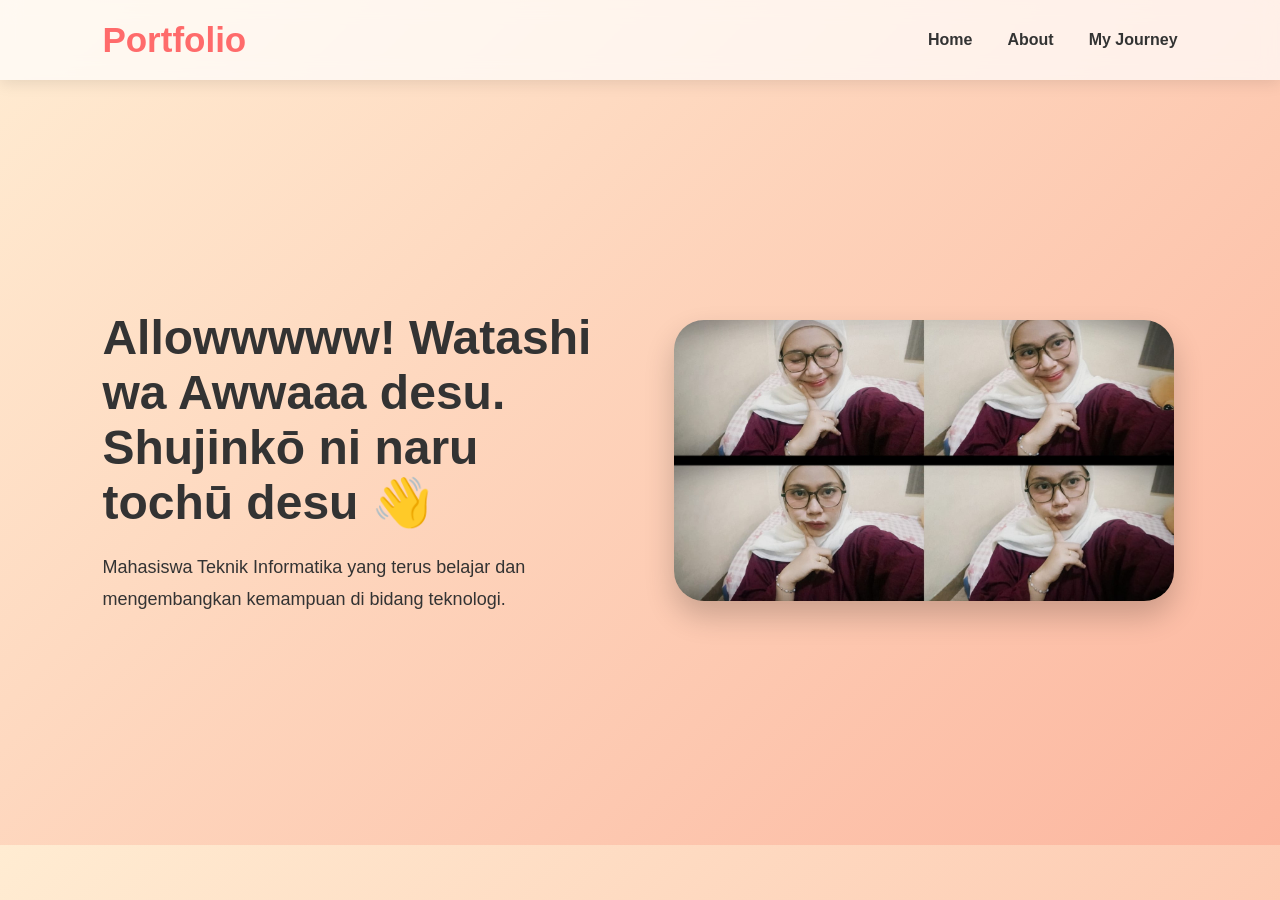
==== index.html @ b6fd28fb "Menambahkan File Portofolio" ====
<!DOCTYPE html>
<html lang="id">
<head>
    <meta charset="UTF-8">
    <meta name="viewport" content="width=device-width, initial-scale=1.0">
    <title>Home - Portfolio Wawa</title>

    <link rel="stylesheet" href="style.css">
</head>

<body>

<nav>

    <h2>Portfolio</h2>

    <ul>
        <li><a href="index.html">Home</a></li>
        <li><a href="about.html">About</a></li>
        <li><a href="journey.html">My Journey</a></li>
    </ul>

</nav>

<section id="home">

    <div class="kiri">

        <h1>
            Allowwwww! Watashi wa Awwaaa desu.
            Shujinkō ni naru tochū desu 👋
        </h1>

        <p>
            Mahasiswa Teknik Informatika yang terus belajar
            dan mengembangkan kemampuan di bidang teknologi.
        </p>

    </div>

    <div class="kanan">
        <img src="WhatsApp Image 2026-06-02 at 19.02.27.jpeg" alt="Foto Profil">
    </div>

</section>

</body>
</html>
---- style.css ----
*{
    margin:0;
    padding:0;
    box-sizing:border-box;
}

html{
    scroll-behavior:smooth;
}

body{
    font-family:'Segoe UI', sans-serif;
    background:linear-gradient(135deg,#ffecd2,#fcb69f);
    color:#333;
}


/* NAVBAR */

nav{
    display:flex;
    justify-content:space-between;
    align-items:center;

    padding:20px 8%;
    background:rgba(255,255,255,0.7);

    backdrop-filter:blur(10px);

    position:sticky;
    top:0;
    z-index:100;

    box-shadow:0 3px 15px rgba(0,0,0,0.1);
}

nav h2{
    color:#ff6b6b;
    font-size:35px;
}

nav ul{
    display:flex;
    gap:35px;
    list-style:none;
}

nav a{
    text-decoration:none;
    color:#333;
    font-weight:600;
    transition:.3s;
}

nav a:hover{
    color:#ff6b6b;
}


section{
    padding:80px 8%;
}


/* HOME */

#home{
    display:flex;
    justify-content:space-between;
    align-items:center;

    min-height:85vh;
    gap:60px;
}

.kiri{
    flex:1;
}

.kiri h1{
    font-size:48px;
    margin-bottom:20px;
}

.kiri p{
    font-size:18px;
    line-height:1.8;
}


/* FOTO */

.kanan{
    flex:1;
    text-align:center;
}

.kanan img{
    width:500px;
    border-radius:30px;

    box-shadow:
    0 15px 30px rgba(0,0,0,0.2);

    transition:.4s;
}

.kanan img:hover{
    transform:scale(1.05);
}


/* ABOUT */

#about{
    display:flex;
    justify-content:space-between;
    align-items:center;

    gap:80px;

    background:rgba(255,255,255,0.7);

    backdrop-filter:blur(10px);

    padding:60px;

    border-radius:35px;

    margin-top:30px;

    box-shadow:
    0 10px 25px rgba(0,0,0,.1);
}

#about .kiri h2{
    font-size:45px;
    margin-bottom:35px;
}

#about .kiri p{
    margin-bottom:20px;
    font-size:22px;
    line-height:1.8;
}


/* SKILLS */

.skills{
    display:flex;
    flex-wrap:wrap;
    gap:15px;

    margin-top:20px;
}

.skills span{
    background:#f8a892;

    padding:12px 18px;

    border-radius:30px;

    font-size:15px;

    transition:.3s;
}

.skills span:hover{
    transform:translateY(-3px);
}


/* JOURNEY */

#journey h2{
    text-align:center;
    margin-bottom:35px;
}

.card{
    background:white;

    padding:25px;

    margin-bottom:20px;

    border-radius:20px;

    box-shadow:
    0 10px 20px rgba(0,0,0,0.08);

    transition:.4s;
}

.card:hover{
    transform:translateY(-8px);
}



@media(max-width:768px){

#home,
#about{
    flex-direction:column;
    text-align:center;
}

.kanan img{
    width:400px;
}

.skills{
    justify-content:center;
}

.kiri h1{
    font-size:35px;
}

#about .kiri h2{
    font-size:30px;
}

}
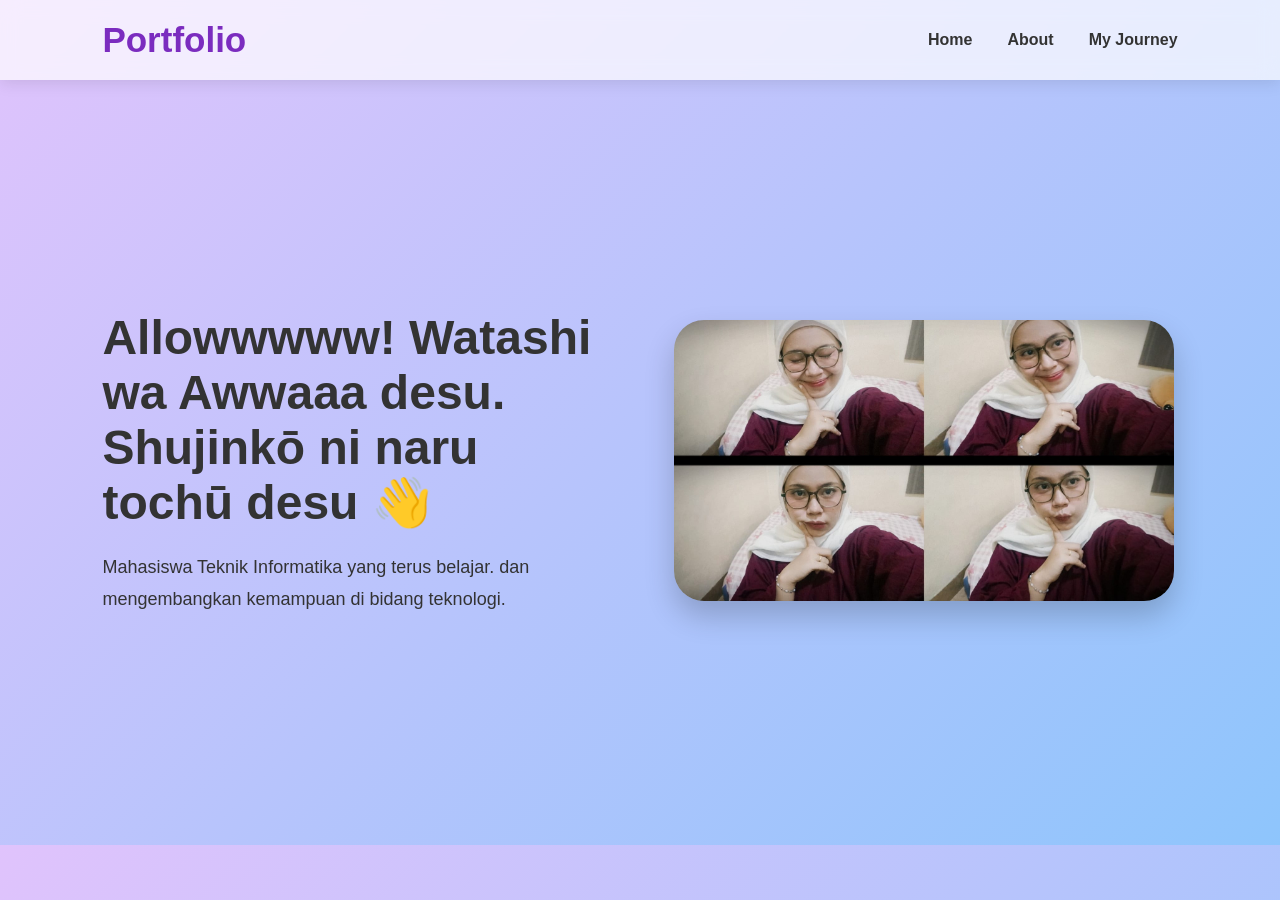
==== commit 0d47883a: "menambahkan titik" ====
--- a/index.html
+++ b/index.html
@@ -32,7 +32,7 @@
         </h1>
 
         <p>
-            Mahasiswa Teknik Informatika yang terus belajar
+            Mahasiswa Teknik Informatika yang terus belajar.
             dan mengembangkan kemampuan di bidang teknologi.
         </p>
 
--- a/style.css
+++ b/style.css
@@ -10,12 +10,10 @@
 
 body{
     font-family:'Segoe UI', sans-serif;
-    background:linear-gradient(135deg,#ffecd2,#fcb69f);
+    background:linear-gradient(135deg,#e0c3fc,#8ec5fc);
     color:#333;
 }
 
-
-/* NAVBAR */
 
 nav{
     display:flex;
@@ -35,7 +33,7 @@
 }
 
 nav h2{
-    color:#ff6b6b;
+    color:#7b2cbf;
     font-size:35px;
 }
 
@@ -53,7 +51,7 @@
 }
 
 nav a:hover{
-    color:#ff6b6b;
+    color:#7b2cbf;
 }
 
 
@@ -62,7 +60,6 @@
 }
 
 
-/* HOME */
 
 #home{
     display:flex;
@@ -110,7 +107,6 @@
 }
 
 
-/* ABOUT */
 
 #about{
     display:flex;
@@ -145,7 +141,6 @@
 }
 
 
-/* SKILLS */
 
 .skills{
     display:flex;
@@ -156,7 +151,7 @@
 }
 
 .skills span{
-    background:#f8a892;
+    background:#cdb4db;
 
     padding:12px 18px;
 
@@ -170,9 +165,6 @@
 .skills span:hover{
     transform:translateY(-3px);
 }
-
-
-/* JOURNEY */
 
 #journey h2{
     text-align:center;
@@ -196,9 +188,8 @@
 
 .card:hover{
     transform:translateY(-8px);
-}
-
-
+    box-shadow: 0 15px 30px rgba(123,44,191,0.2);
+}
 
 @media(max-width:768px){
 
